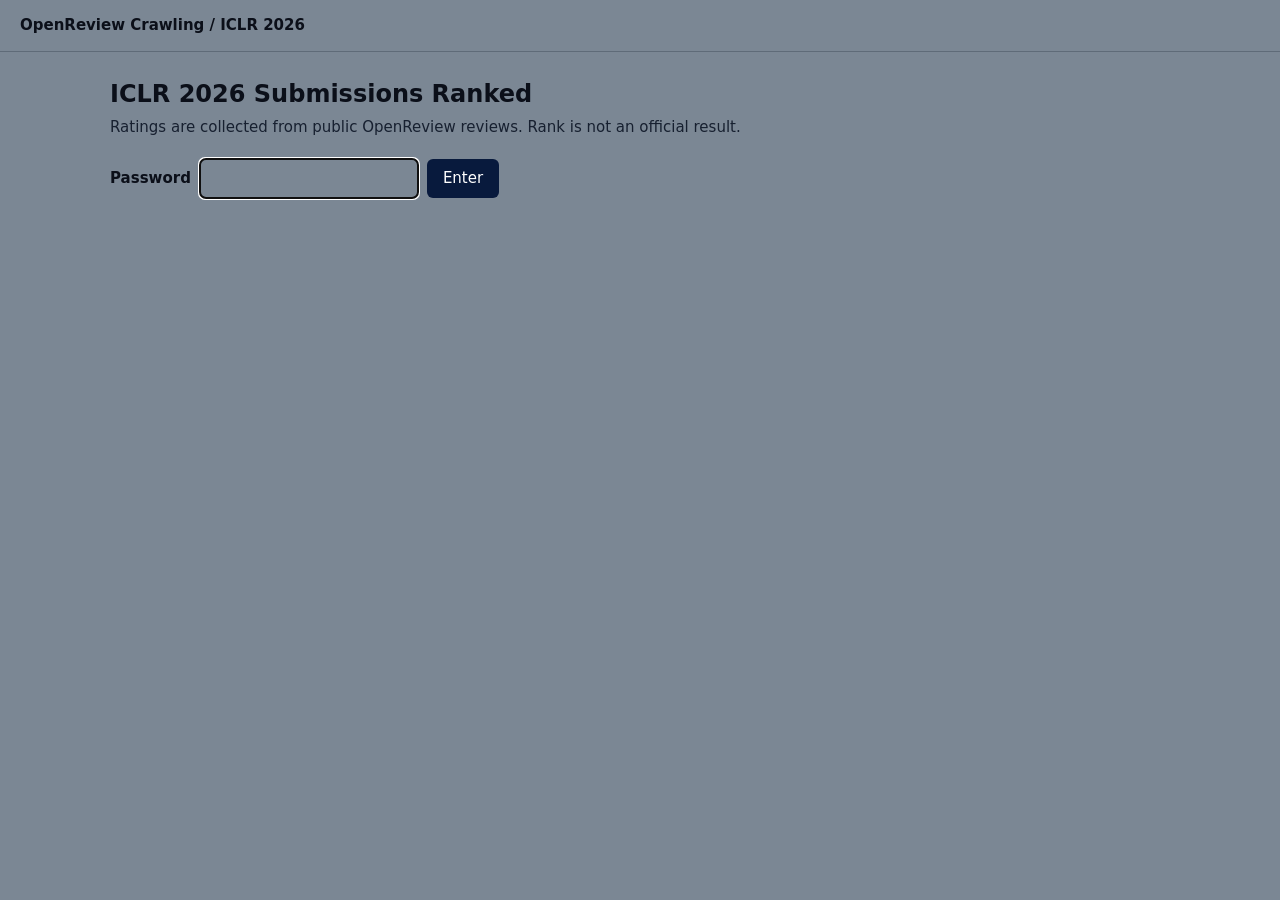
==== iclr-2026/index.html @ 8d283a5d "data: add ICLR 2026 (19,814 papers, 19,474 ranked) Co-Authored-By: Claude Sonnet 5.5 <noreply@anthro" ====
<!doctype html>
<html lang="en">
  <head>
    <meta charset="utf-8" />
    <meta name="viewport" content="width=device-width,initial-scale=1" />
    <title>ICLR 2026 Submissions Ranked | OpenReview Crawling</title>
    <meta name="description" content="ICLR 2026 submissions ranked by the average of reviewer ratings collected from OpenReview." />
    <link rel="stylesheet" href="../assets/table.css" />
    <script src="../assets/table.js" data-papers="./papers.enc.json" defer></script>
  </head>
  <body>
    <header><a href="../">OpenReview Crawling</a> / ICLR 2026</header>
    <main>
      <h1>ICLR 2026 Submissions Ranked</h1>
      <p class="muted">Ratings are collected from public OpenReview reviews. Rank is not an official result.</p>
      <form id="gate" class="gate">
        <label for="pw">Password</label>
        <input id="pw" type="password" autocomplete="off" required autofocus />
        <button type="submit">Enter</button>
        <p id="gate-msg" role="alert"></p>
      </form>
      <div id="content" hidden>
      <label class="search">
        <span class="visually-hidden">Search papers</span>
        <input id="q" type="search" placeholder="Search by title or paper ID" autocomplete="off" disabled />
      </label>
      <p id="status" class="muted" role="status">Loading papers…</p>
      <table>
        <thead>
          <tr>
            <th class="id">Paper ID</th>
            <th>Title</th>
            <th class="num" aria-sort="ascending">
              <button type="button" class="sort" data-key="rank">Rank<span class="arrow" aria-hidden="true"></span></button>
              <span class="info">
                <button type="button" class="info-btn" aria-label="What is the rank?" aria-expanded="false">i</button>
                <span class="tip" role="tooltip">Papers are ordered by the average of their reviewers' ratings, highest first. Papers with the same average share a rank and are listed alphabetically. Papers without reviews have no rank.</span>
              </span>
            </th>
            <th class="num" aria-sort="none">
              <button type="button" class="sort" data-key="jev">Rank-by-AI<span class="arrow" aria-hidden="true"></span></button>
              <span class="info">
                <button type="button" class="info-btn" aria-label="What is Rank-by-AI?" aria-expanded="false">i</button>
                <span class="tip" role="tooltip">Reserved for a model's predicted ranking. Not computed yet, so it is empty.</span>
              </span>
            </th>
            <th class="num" aria-sort="none">
              <button type="button" class="sort" data-key="ai">AI-Written?-by-AI<span class="arrow" aria-hidden="true"></span></button>
              <span class="info">
                <button type="button" class="info-btn" aria-label="What is AI-Written?-by-AI?" aria-expanded="false">i</button>
                <span class="tip" role="tooltip">Reserved for a classifier's estimate that the text was written by AI. Not computed yet, so it is empty.</span>
              </span>
            </th>
            <th class="accept" aria-sort="none">
              <button type="button" class="sort" data-key="accept">Accept<span class="arrow" aria-hidden="true"></span></button>
              <span class="info">
                <button type="button" class="info-btn" aria-label="What is Accept?" aria-expanded="false">i</button>
                <span class="tip" role="tooltip">&#9989; accepted, &#10060; rejected, &#127987;&#65039; withdrawn, &#128581;&#8205;&#9794;&#65039;&#128581;&#8205;&#9792;&#65039; desk-rejected, &#9203; under review (no decision yet).</span>
              </span>
            </th>
          </tr>
        </thead>
        <tbody id="rows"></tbody>
      </table>
      <div id="more" aria-hidden="true"></div>
      </div>
    </main>
  </body>
</html>
---- assets/table.css ----
:root {
  --bg: #7B8794; --fg: #0b0f19; --muted: #172030; --line: #5f6b78; --accent: #081a3d;
  --ok: #05400f; --no: #650c0c; --head: #6d7986;
}
@media (prefers-color-scheme: dark) {
  :root { --bg: #111418; --fg: #e5e7eb; --muted: #9ca3af; --line: #2a2f37; --accent: #60a5fa;
    --ok: #4ade80; --no: #f87171; --head: #181c22; }
}
* { box-sizing: border-box; }
body { margin: 0; background: var(--bg); color: var(--fg);
  font: 15px/1.5 system-ui, -apple-system, "Segoe UI", sans-serif; }
header { padding: 14px 20px; border-bottom: 1px solid var(--line); font-weight: 600; }
header a { color: inherit; text-decoration: none; }
main { max-width: 1100px; margin: 0 auto; padding: 24px 20px 64px; }
h1 { font-size: 1.5rem; margin: 0 0 4px; }
a { color: var(--accent); }
.muted { color: var(--muted); margin: 4px 0 12px; }
[hidden] { display: none !important; }
.gate { display: flex; flex-wrap: wrap; align-items: center; gap: 8px; margin: 20px 0; }
.gate label { font-weight: 600; }
.gate input { padding: 8px 10px; font: inherit; color: inherit; background: var(--bg);
  border: 1px solid var(--line); border-radius: 6px; min-width: 220px; }
.gate button { padding: 8px 16px; font: inherit; color: #fff; background: var(--accent);
  border: 0; border-radius: 6px; cursor: pointer; }
.gate p { flex-basis: 100%; margin: 0; min-height: 1.5em; color: var(--no); }
.visually-hidden { position: absolute; width: 1px; height: 1px; overflow: hidden; clip: rect(0 0 0 0); }
.search input { width: 100%; max-width: 420px; padding: 8px 10px; font: inherit; color: inherit;
  background: var(--bg); border: 1px solid var(--line); border-radius: 6px; }
.search input:disabled { opacity: .5; }
table { width: 100%; border-collapse: collapse; margin-top: 8px; }
th, td { padding: 8px 10px; border-bottom: 1px solid var(--line); text-align: left; vertical-align: top; }
thead th { background: var(--head); position: sticky; top: 0; white-space: nowrap; }
td.num, th.num { text-align: right; font-variant-numeric: tabular-nums; }
td.id { font-family: ui-monospace, Consolas, monospace; font-size: .85em; white-space: nowrap; }
td.accept, th.accept { text-align: center; }
.ok { color: var(--ok); font-weight: 700; }
.no { color: var(--no); font-weight: 700; }
.sort { all: unset; cursor: pointer; font-weight: 600; }
.sort:focus-visible, .info-btn:focus-visible { outline: 2px solid var(--accent); outline-offset: 2px; }
.arrow::after { content: " \2195"; color: var(--muted); }
th[aria-sort="ascending"] .arrow::after { content: " \25B2"; color: var(--fg); }
th[aria-sort="descending"] .arrow::after { content: " \25BC"; color: var(--fg); }
.info { position: relative; display: inline-block; margin-left: 4px; }
.info-btn { all: unset; cursor: pointer; width: 16px; height: 16px; line-height: 16px; text-align: center;
  border: 1px solid var(--muted); border-radius: 50%; font-size: 11px; color: var(--muted); }
.tip { display: none; position: absolute; right: 0; top: 22px; z-index: 5; width: 260px; padding: 8px 10px;
  background: var(--bg); border: 1px solid var(--line); border-radius: 6px; font-weight: 400;
  white-space: normal; box-shadow: 0 4px 14px rgba(0,0,0,.15); }
.info-btn[aria-expanded="true"] + .tip, .info:hover .tip { display: block; }
@media (max-width: 640px) {
  th, td { padding: 6px 6px; font-size: 14px; }
  td.id, th.id { display: none; }
}
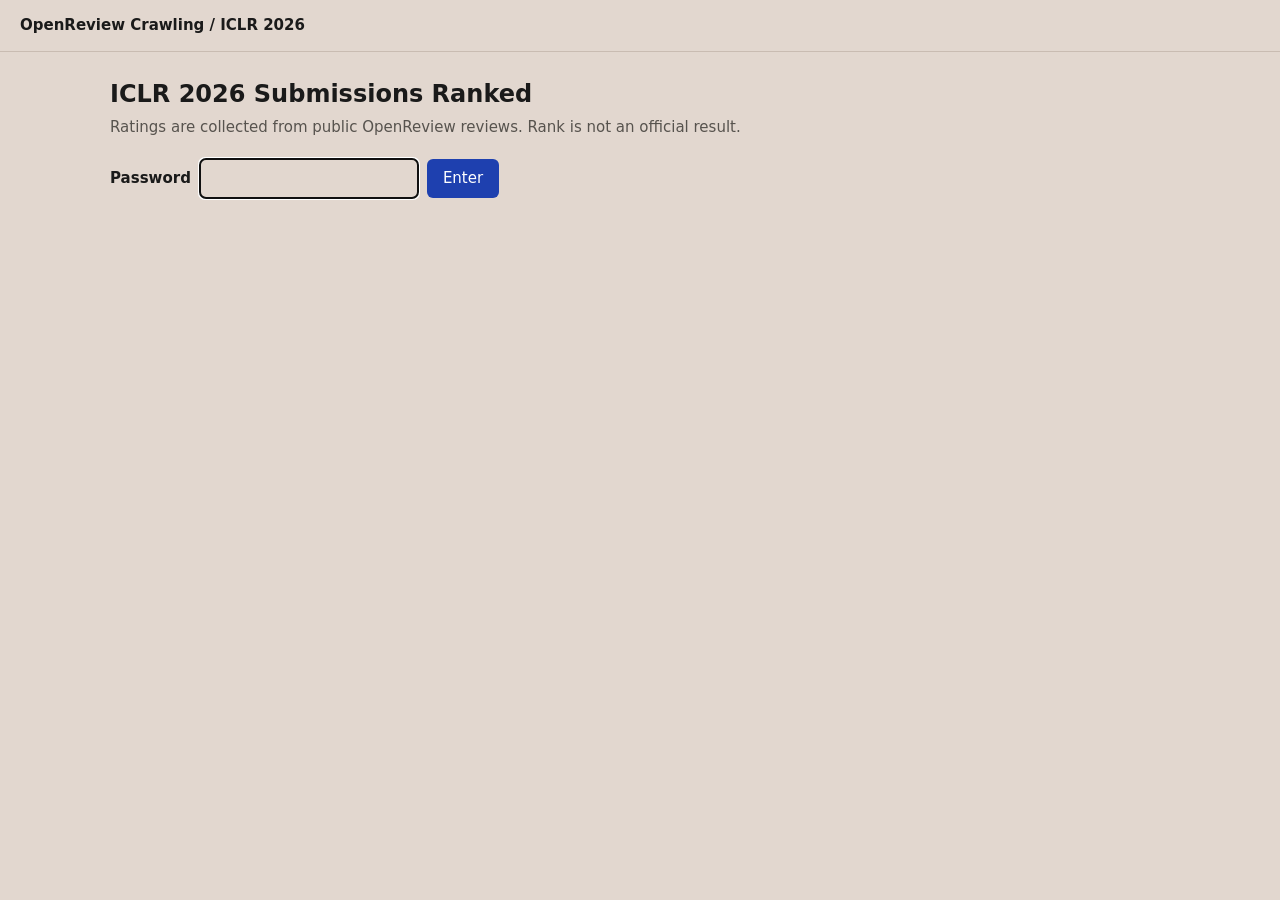
==== commit 145b4591: "feat: filter by Accept status from the column header Replaces sorting on Accept with a multi-select " ====
--- a/iclr-2026/index.html
+++ b/iclr-2026/index.html
@@ -51,12 +51,13 @@
                 <span class="tip" role="tooltip">Reserved for a classifier's estimate that the text was written by AI. Not computed yet, so it is empty.</span>
               </span>
             </th>
-            <th class="accept" aria-sort="none">
-              <button type="button" class="sort" data-key="accept">Accept<span class="arrow" aria-hidden="true"></span></button>
+            <th class="accept">
+              <button type="button" class="filter-btn" id="accept-filter-btn" aria-haspopup="true" aria-expanded="false" aria-controls="accept-filter">Accept<span class="funnel" aria-hidden="true"></span></button>
               <span class="info">
                 <button type="button" class="info-btn" aria-label="What is Accept?" aria-expanded="false">i</button>
-                <span class="tip" role="tooltip">&#9989; accepted, &#10060; rejected, &#127987;&#65039; withdrawn, &#128581;&#8205;&#9794;&#65039;&#128581;&#8205;&#9792;&#65039; desk-rejected, &#9203; under review (no decision yet).</span>
+                <span class="tip" role="tooltip">Click Accept to show only the statuses you pick. &#9989; accepted, &#10060; rejected, &#127987;&#65039; withdrawn, &#128581;&#8205;&#9794;&#65039;&#128581;&#8205;&#9792;&#65039; desk-rejected, &#9203; under review (no decision yet).</span>
               </span>
+              <div id="accept-filter" class="filter-menu" role="group" aria-label="Filter by Accept status" hidden></div>
             </th>
           </tr>
         </thead>
--- a/assets/table.css
+++ b/assets/table.css
@@ -1,10 +1,7 @@
 :root {
-  --bg: #7B8794; --fg: #0b0f19; --muted: #172030; --line: #5f6b78; --accent: #081a3d;
-  --ok: #05400f; --no: #650c0c; --head: #6d7986;
-}
-@media (prefers-color-scheme: dark) {
-  :root { --bg: #111418; --fg: #e5e7eb; --muted: #9ca3af; --line: #2a2f37; --accent: #60a5fa;
-    --ok: #4ade80; --no: #f87171; --head: #181c22; }
+  color-scheme: light;
+  --bg: #E2D7CF; --fg: #1a1a1a; --muted: #57534e; --line: #c9bcb2; --accent: #1e40af;
+  --head: #d6c9bf;
 }
 * { box-sizing: border-box; }
 body { margin: 0; background: var(--bg); color: var(--fg);
@@ -22,24 +19,35 @@
   border: 1px solid var(--line); border-radius: 6px; min-width: 220px; }
 .gate button { padding: 8px 16px; font: inherit; color: #fff; background: var(--accent);
   border: 0; border-radius: 6px; cursor: pointer; }
-.gate p { flex-basis: 100%; margin: 0; min-height: 1.5em; color: var(--no); }
+.gate p { flex-basis: 100%; margin: 0; min-height: 1.5em; color: var(--fg); font-weight: 600; }
 .visually-hidden { position: absolute; width: 1px; height: 1px; overflow: hidden; clip: rect(0 0 0 0); }
 .search input { width: 100%; max-width: 420px; padding: 8px 10px; font: inherit; color: inherit;
   background: var(--bg); border: 1px solid var(--line); border-radius: 6px; }
 .search input:disabled { opacity: .5; }
+input::placeholder { color: var(--muted); opacity: .8; }
 table { width: 100%; border-collapse: collapse; margin-top: 8px; }
 th, td { padding: 8px 10px; border-bottom: 1px solid var(--line); text-align: left; vertical-align: top; }
 thead th { background: var(--head); position: sticky; top: 0; white-space: nowrap; }
 td.num, th.num { text-align: right; font-variant-numeric: tabular-nums; }
 td.id { font-family: ui-monospace, Consolas, monospace; font-size: .85em; white-space: nowrap; }
 td.accept, th.accept { text-align: center; }
-.ok { color: var(--ok); font-weight: 700; }
-.no { color: var(--no); font-weight: 700; }
 .sort { all: unset; cursor: pointer; font-weight: 600; }
 .sort:focus-visible, .info-btn:focus-visible { outline: 2px solid var(--accent); outline-offset: 2px; }
 .arrow::after { content: " \2195"; color: var(--muted); }
 th[aria-sort="ascending"] .arrow::after { content: " \25B2"; color: var(--fg); }
 th[aria-sort="descending"] .arrow::after { content: " \25BC"; color: var(--fg); }
+.filter-btn { all: unset; cursor: pointer; font-weight: 600; }
+.filter-btn:focus-visible, .filter-all:focus-visible { outline: 2px solid var(--accent); outline-offset: 2px; }
+.funnel::after { content: " \25BE"; color: var(--muted); }
+.filter-btn.active { color: var(--accent); text-decoration: underline; }
+.filter-btn.active .funnel::after { content: " \25BE \2022"; color: var(--accent); }
+.filter-menu { position: absolute; right: 0; top: 100%; z-index: 6; min-width: 210px; padding: 8px 10px; text-align: left;
+  background: var(--bg); border: 1px solid var(--line); border-radius: 6px; font-weight: 400;
+  box-shadow: 0 4px 14px rgba(0,0,0,.15); }
+.filter-item { display: block; padding: 4px 0; white-space: nowrap; cursor: pointer; }
+.filter-item input { margin-right: 6px; }
+.filter-all { all: unset; cursor: pointer; display: block; margin-top: 6px; padding-top: 6px; width: 100%;
+  border-top: 1px solid var(--line); color: var(--accent); text-decoration: underline; }
 .info { position: relative; display: inline-block; margin-left: 4px; }
 .info-btn { all: unset; cursor: pointer; width: 16px; height: 16px; line-height: 16px; text-align: center;
   border: 1px solid var(--muted); border-radius: 50%; font-size: 11px; color: var(--muted); }
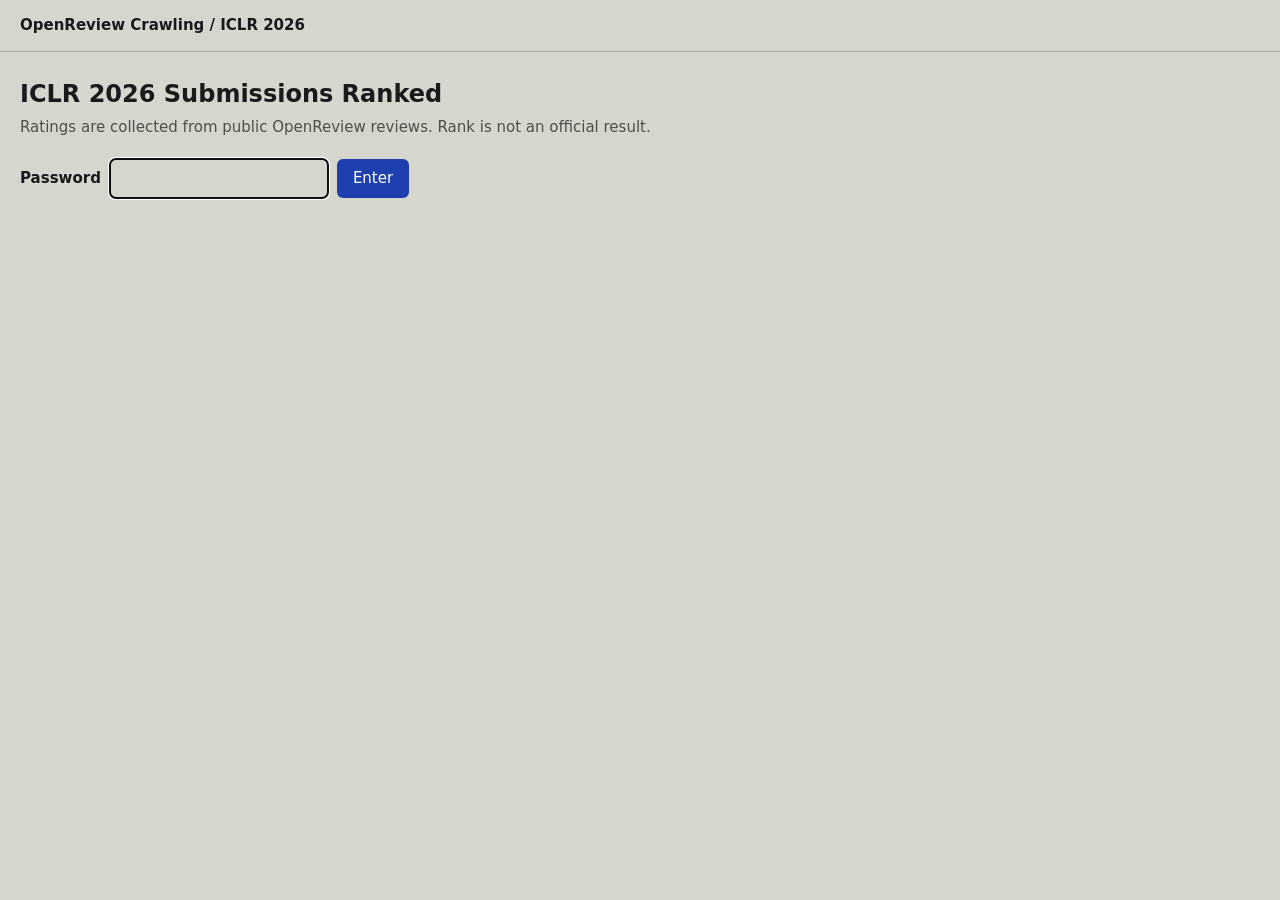
==== commit 6bbe9464: "feat: Keywords column next to Title, searchable; responsive layout Narrow screens show keywords unde" ====
--- a/iclr-2026/index.html
+++ b/iclr-2026/index.html
@@ -22,7 +22,7 @@
       <div id="content" hidden>
       <label class="search">
         <span class="visually-hidden">Search papers</span>
-        <input id="q" type="search" placeholder="Search by title or paper ID" autocomplete="off" disabled />
+        <input id="q" type="search" placeholder="Search by title, keyword or paper ID" autocomplete="off" disabled />
       </label>
       <p id="status" class="muted" role="status">Loading papers…</p>
       <table>
@@ -30,6 +30,7 @@
           <tr>
             <th class="id">Paper ID</th>
             <th>Title</th>
+            <th class="kw">Keywords</th>
             <th class="num" aria-sort="ascending">
               <button type="button" class="sort" data-key="rank">Rank<span class="arrow" aria-hidden="true"></span></button>
               <span class="info">
--- a/assets/table.css
+++ b/assets/table.css
@@ -1,14 +1,14 @@
 :root {
   color-scheme: light;
-  --bg: #E2D7CF; --fg: #1a1a1a; --muted: #57534e; --line: #c9bcb2; --accent: #1e40af;
-  --head: #d6c9bf;
+  --bg: #D5D7CF; --fg: #1a1a1a; --muted: #4b5049; --line: #a9aca2; --accent: #1e40af;
+  --head: var(--bg);
 }
 * { box-sizing: border-box; }
 body { margin: 0; background: var(--bg); color: var(--fg);
   font: 15px/1.5 system-ui, -apple-system, "Segoe UI", sans-serif; }
 header { padding: 14px 20px; border-bottom: 1px solid var(--line); font-weight: 600; }
 header a { color: inherit; text-decoration: none; }
-main { max-width: 1100px; margin: 0 auto; padding: 24px 20px 64px; }
+main { max-width: 1280px; margin: 0 auto; padding: 24px 20px 64px; }
 h1 { font-size: 1.5rem; margin: 0 0 4px; }
 a { color: var(--accent); }
 .muted { color: var(--muted); margin: 4px 0 12px; }
@@ -31,6 +31,16 @@
 td.num, th.num { text-align: right; font-variant-numeric: tabular-nums; }
 td.id { font-family: ui-monospace, Consolas, monospace; font-size: .85em; white-space: nowrap; }
 td.accept, th.accept { text-align: center; }
+td { overflow-wrap: anywhere; }
+thead th:nth-child(2) { width: 36%; }
+th.kw { width: 26%; }
+td.kw { color: var(--muted); font-size: .9em; min-width: 140px; }
+.kw-sub { display: none; color: var(--muted); font-size: .85em; margin-top: 2px; }
+@media (max-width: 1120px) {
+  td.kw, th.kw { display: none; }
+  .kw-sub { display: block; }
+  thead th { white-space: normal; }
+}
 .sort { all: unset; cursor: pointer; font-weight: 600; }
 .sort:focus-visible, .info-btn:focus-visible { outline: 2px solid var(--accent); outline-offset: 2px; }
 .arrow::after { content: " \2195"; color: var(--muted); }
@@ -58,4 +68,5 @@
 @media (max-width: 640px) {
   th, td { padding: 6px 6px; font-size: 14px; }
   td.id, th.id { display: none; }
+  main { padding-left: 12px; padding-right: 12px; }
 }
